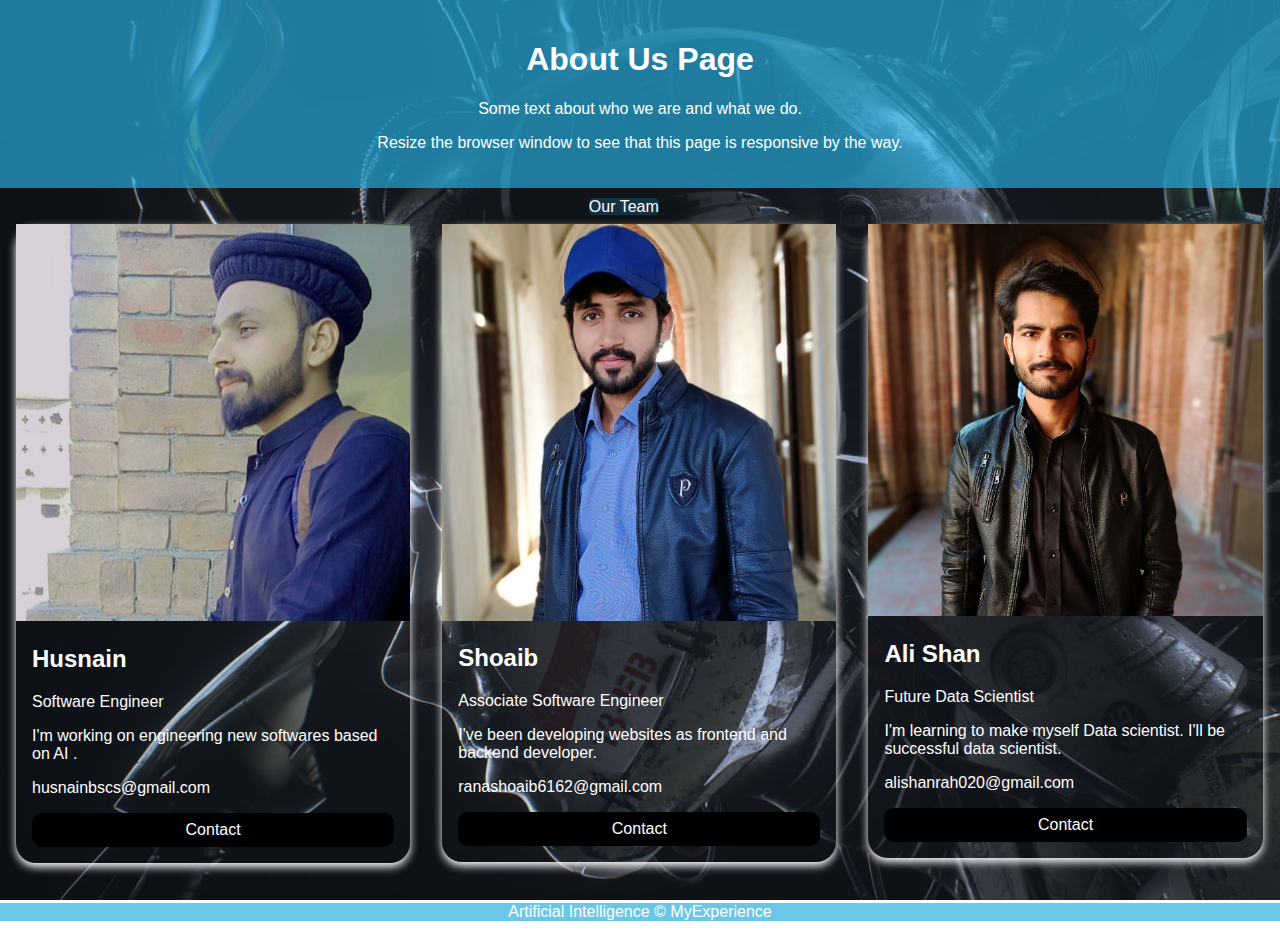
==== about.html @ 456a0840 "Initial commit" ====
<!DOCTYPE html>
<html lang="en">
<head>
    <meta charset="UTF-8">
    <meta http-equiv="X-UA-Compatible" content="IE=edge">
    <meta name="viewport" content="width=device-width, initial-scale=1.0">
    <link rel="stylesheet" href="about.css">
    <title>About</title>
</head>
<body>
    <div class="about-section">
        <h1>About Us Page</h1>
        <p>Some text about who we are and what we do.</p>
        <p>Resize the browser window to see that this page is responsive by the way.</p>
      </div>
      
      <span class="para1">Our Team</span> 
      <div class="row">
        <div class="column">
          <div class="card">
            <img src="husnain.jpg" alt="Husnain" style="width:100%">
            <div class="container">
              <h2 class="para">Husnain</h2>
              <p class="title">Software Engineer</p>
              <p class="para">I'm working on engineering new softwares based on AI .</p>
              <p class="para">husnainbscs@gmail.com</p>
              <p><a href="https://www.linkedin.com/in/husnain-ali-430557236" class="button">Contact</a></p>
            </div>
          </div>
        </div>
      
        <div class="column">
          <div class="card">
            <img src="shoaib.jpg" alt="Husnain" style="width:100%">
            <div class="container">
              <h2 class="para">Shoaib</h2>
              <p class="title">Associate Software Engineer</p>
              <p class="para">I've been developing websites as frontend and backend developer.</p>
              <p class="para">ranashoaib6162@gmail.com</p>
              <p><a href="https://www.linkedin.com/in/ranashoaibnawaz" class="button">Contact</a></p>
            </div>
          </div>
        </div>
      
        <div class="column">
          <div class="card">
            <img src="ali.jpg" alt="Husnain" style="width:100%">
            <div class="container">
              <h2 class="para">Ali Shan</h2>
              <p class="title">Future Data Scientist</p>
              <p class="para">I'm learning to make myself Data scientist. I'll be successful data scientist.</p>
              <p class="para">alishanrah020@gmail.com</p>
              <p><a href="https://www.linkedin.com/in/alishanahmad" class="button">Contact</a></p>
            </div>
          </div>
        </div>
      </div>

    <footer class="footer">
        <p>Artificial Intelligence &copy; MyExperience</p>
      </footer>
</body>
</html>
---- about.css ----
body {
    background-image: url('ai_bg.jpg');
    font-family: Arial, Helvetica, sans-serif;
    margin: 0;
    background-attachment: fixed;
    background-size: cover;
  }
  
  html {
    box-sizing: border-box;
  }
  
  *, *:before, *:after {
    box-sizing: inherit;
  }
  
  .column {
    float: left;
    width: 33.3%;
    margin-bottom: 16px;
    padding: 0 8px;
  }
  
  .card {
    box-shadow: 0 4px 8px 0 white;
    margin: 8px;
    border-radius: 20px;
  }
  
  .about-section {
    padding: 20px;
    text-align: center;
    background-color:rgba(38, 173, 222, 0.683);
    color: white;
    margin-bottom: 10px;
  }
  
  .container {
    padding: 0 16px;
  }
  
  .container::after, .row::after {
    content: "";
    clear: both;
    display: table;
  }
  
  .title {
    color: white;
  }
  
  .button {
    border: none;
    outline: 0;
    display: inline-block;
    padding: 8px;
    color: white;
    background-color: #000;
    text-align: center;
    cursor: pointer;
    width: 100%;
    border-radius: 10px;
    text-decoration: none;
    
  }
  
  .button:hover {
    background-color: #555;
  }
  .title,.para{
    color: white;
  }
  .footer{
    background-color:  rgba(38, 173, 222, 0.683);
    color: white;
    text-align: center;
}

.para1{
  background-color: rgba(38, 173, 222, 0.217);
  color: white;
  text-align: center;
  margin-left: 46%;
  border-radius: 5px;
  margin-top: 10px;
}

  @media screen and (max-width: 650px) {
    .column {
      width: 100%;
      display: block;
    }
  }
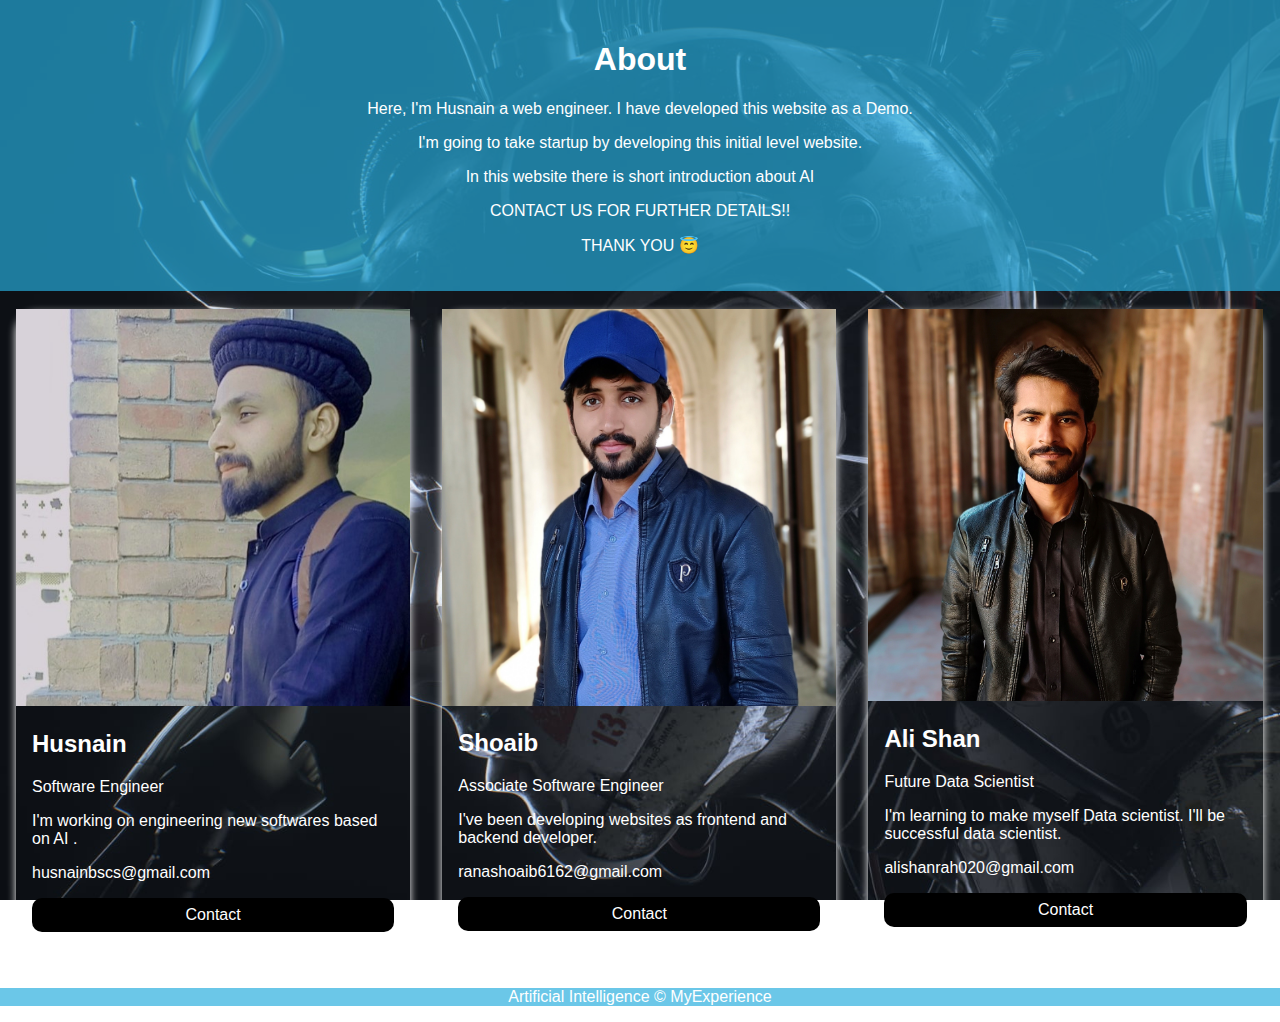
==== commit 0cd05d54: "COMMIT" ====
--- a/about.html
+++ b/about.html
@@ -9,12 +9,13 @@
 </head>
 <body>
     <div class="about-section">
-        <h1>About Us Page</h1>
-        <p>Some text about who we are and what we do.</p>
-        <p>Resize the browser window to see that this page is responsive by the way.</p>
+        <h1>About</h1>
+        <p>Here, I'm Husnain a web engineer. I have developed this website as a Demo.</p>
+        <p>I'm going to take startup by developing this initial level website.</p>
+        <p>In this website there is short introduction about AI</p>
+        <p>CONTACT US FOR FURTHER DETAILS!!</p>
+        <P>THANK YOU &#128519;</P>
       </div>
-      
-      <span class="para1">Our Team</span> 
       <div class="row">
         <div class="column">
           <div class="card">
